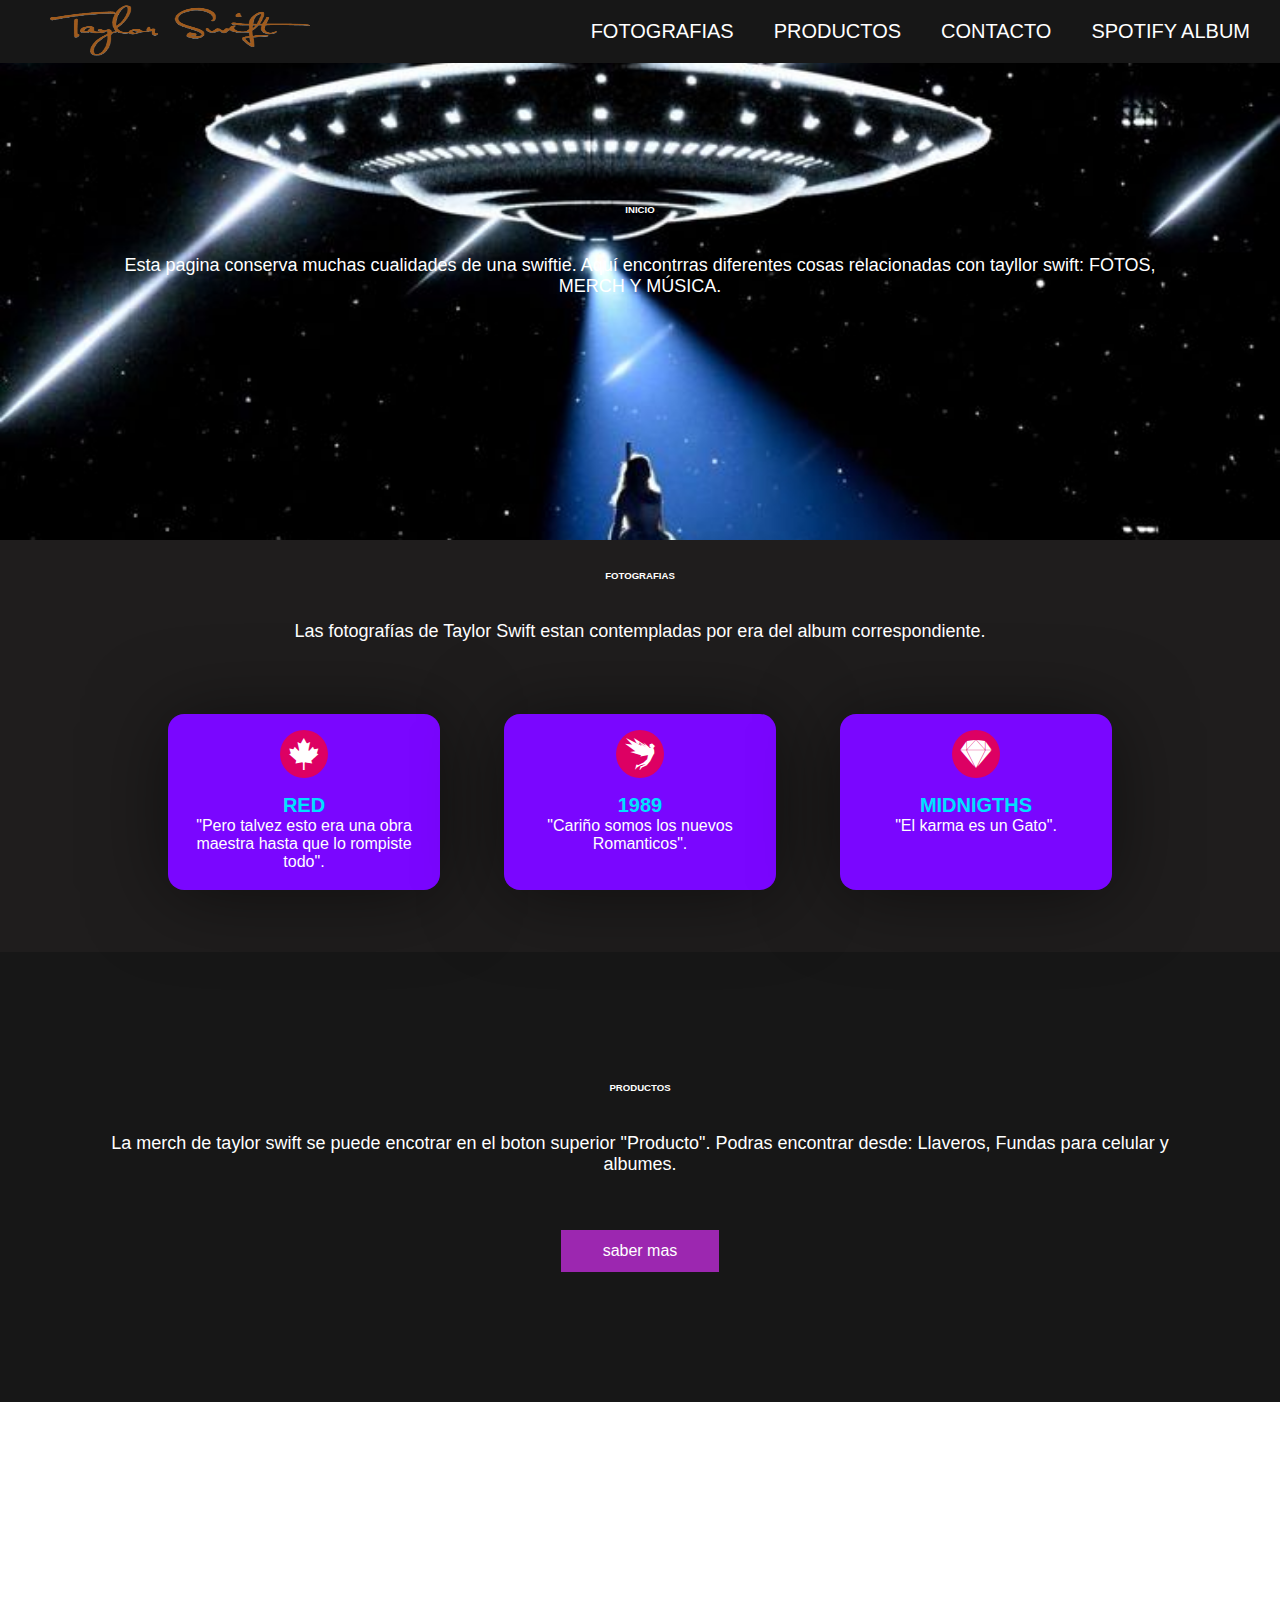
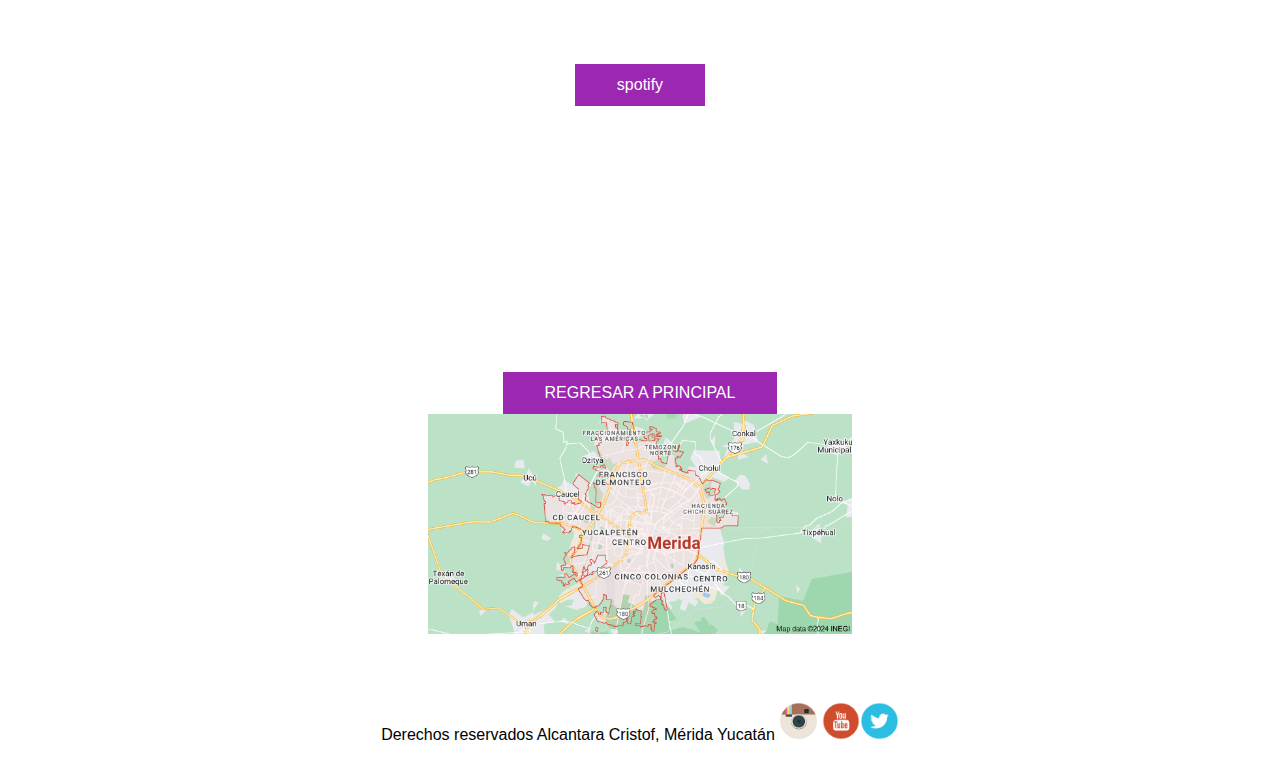
==== index.html @ 9a14e290 "Add files via upload" ====
<!DOCTYPE html>
<html lang="en">
<head>
    <meta charset="UTF-8">
    <meta name="viewport" content="width=device-width, initial-scale=1.0">
    <link rel="stylesheet" href="https://cdnjs.cloudflare.com/ajax/libs/font-awesome/5.15.1/css/all.min.css">
    <link rel="stylesheet" href="style.css">
    <title>pagina2p</title>
</head>
<body>
    

    <div class="head">
        <div class="logo">
            <img src="LOGOTS.png" width="300" height=" 60">
    </div>


<nav class="navbar">

<a href="carrousel.html">Fotografias</a>
<a href="MERCH.html">productos</a>
<a href="cancion1.html">contacto</a>
<a href="https://open.spotify.com/intl-es/artist/06HL4z0CvFAxyc27GXpf02?si=M9uQl_K8Q9uDxcOaZAPH7Q">spotify album</a>
</nav>
    </div>

    <header class="content header">
<h2 class="title">inicio</h2>
<p>

    Esta pagina conserva muchas cualidades de una swiftie. Aquí encontrras diferentes cosas relacionadas con tayllor swift: FOTOS, MERCH Y MÚSICA.
</p>


    </header>

    <section class="=content sau">

<h2 class="title">Fotografias</h2>
<p>
    Las fotografías de Taylor Swift estan contempladas por era del album correspondiente.
</p>
<div class="box-container">

<div class="box">
    <i class="fab fa-canadian-maple-leaf"></i>
    <h3>RED</h3>
    <p>"Pero talvez esto era una obra maestra hasta que lo rompiste todo".</p>
</div>
<div class="box">
    <i class="fab fa-studiovinari"></i>
    <h3>1989</h3>
    <p>"Cariño somos los nuevos Romanticos".</p>
</div>
<div class="box">
    <i class="fab fa-sketch"></i>
    <h3>MIDNIGTHS</h3>
    <p>"El karma es un Gato".</p>
</div>

</div>
    </section>

    <section class="content about">

        <h2 class="title">productos</h2>
        <p>La merch de taylor swift se puede encotrar en el boton superior "Producto". Podras encontrar desde: Llaveros, Fundas para celular y albumes.

        </p>
        <a href="MERCH.html" class="btn">saber mas</a>
    </section>

    <section>

        <section class="content price">
            <article class="container">
                <h2 class="title"precio></h2>
                <p>AQUI ENCONTRARAS SUS CANCIONES DE TAYLOR SWIFT

                </p>
                <a href="https://open.spotify.com/intl-es/artist/06HL4z0CvFAxyc27GXpf02?si=M9uQl_K8Q9uDxcOaZAPH7Q" class="btn">spotify</a>
            </article>
    </section>
    <section class="content contact">
        
    </p>
    <a href="index.html" class="btn"> REGRESAR A PRINCIPAL</a>
    </center>

        <figure class="map"><img src="mapa.png"  height="220px" width="100%" alt="mapa">
        </figure>
        </section>
        <td><tr>
            <aside>
        
        <tr><td colspan="7" bgcolor="#b5e9f6 "><footer><center>Derechos reservados Alcantara Cristof, M&eacute;rida Yucat&aacute;n  <img src="instagram.png" width="3%" height="3%"> <img src="youtube.png" width="3%" height="3%"><img src="twitter.png" width="3%" height="3%"> </p>
        </td>
        
        </center>
</body>
</html>
---- style.css ----
*{
margin: 0;
padding: 0;
border: 0;
font-size: 100%;
vertical-align: baseline;

}

body{
    text-align: center;
    font-family: sans-serif;
}

.header{
    display: flex;
    justify-content: center;
    align-items: center;

}

.head{
    display: flex;
    align-items: center;
    justify-content: space-between;
    height: 63px;
    background: #171717;
    position: fixed;
    width: 100%;
    z-index: 100;
}

.navbar {
    display: flex;
    margin-right: 10px;
}
.logo{
    margin-left: 30px;
}

.logo a {

    text-decoration: none;
    color: #fff;
    text-transform: uppercase;
    font-size: 20px;
}
.navbar a{
    display: block;
    padding: 23px 20px;
    color: #fff;
    text-decoration: none;
    text-transform: uppercase;
    font-size: 20px;
}
.navbar a:hover{
    background: #3f3f3f;
}
.header {
    display: flex;
    justify-content: center;
    align-items: center;
}
.header {
    height: 60vh !important;
    background: url(fondo.jpeg) no-repeat center;
    background-size: cover;

}

.title {
    margin-bottom: 40px;
    font-size: 60%;
    font-weight: 600;
    text-transform: uppercase;
    color: #fff;
}
p{
    margin-bottom: 40px;
    font-size: 18px;
    color: #fff;
    padding: 0 100px;

}

.btn {
    display: inline-block;
    margin-top: 15px;
    padding: 10px 40px;
    border: 2px solid #9c27b0;
    color: #fff;
    text-decoration: none;
    background: #9c27b0;
}
.btn:hover {
    background: none;
}

.btn-home {
    display: flex;
}

.btn-home a {
    margin: 0 10px;
}
.content {
    height: 50vh;
    display: flex;
    flex-direction: column;
    justify-content: center;
    align-items: center;
}
.sau {
    padding: 30px;
    background: #1f1d1d;
}
.box-container {
    display: flex;
    justify-content: center;
    flex-wrap: wrap;
    text-align: center;
}

.box-container .box {
    height: 11rem;
    width: 17rem;
    background: #7a06ff;
    text-align: center;
    border-radius:  1rem;
    box-shadow: 0 .3rem 5rem rgba(0, 0, 0, .5);
margin: 2rem;
}

.box-container .box i {
    height: 3rem;
    width: 3rem;
    line-height: 3rem;
    text-align: center;
    border-radius: 50%;
    color: #fff;
    background: #dd0063;
    font-size: 2rem;
    margin: 1rem 0;
}

.box-container .box h3 {
    font-size: 20px;
    color: #00e1ff;
}

.box-container .box p {
    padding: 0 15px;
    font-size: 16px;
}

.about {
    background: #171717;
}

.price {
    background: url(fondo2.jpg) no-repeat center;
background-attachment: fixed;
background-size: cover;
text-align: center;
}

.contacto {
padding-top: 20px;
background: #171717;
padding-top: 0;


}
@media  (max-width: 768px){
    
    .title {
        margin-bottom: 0;
        font-size: 40px;

    }
    .sau{
        height: 120vh;
    }

    .navbar {
        display: none;
    }
}
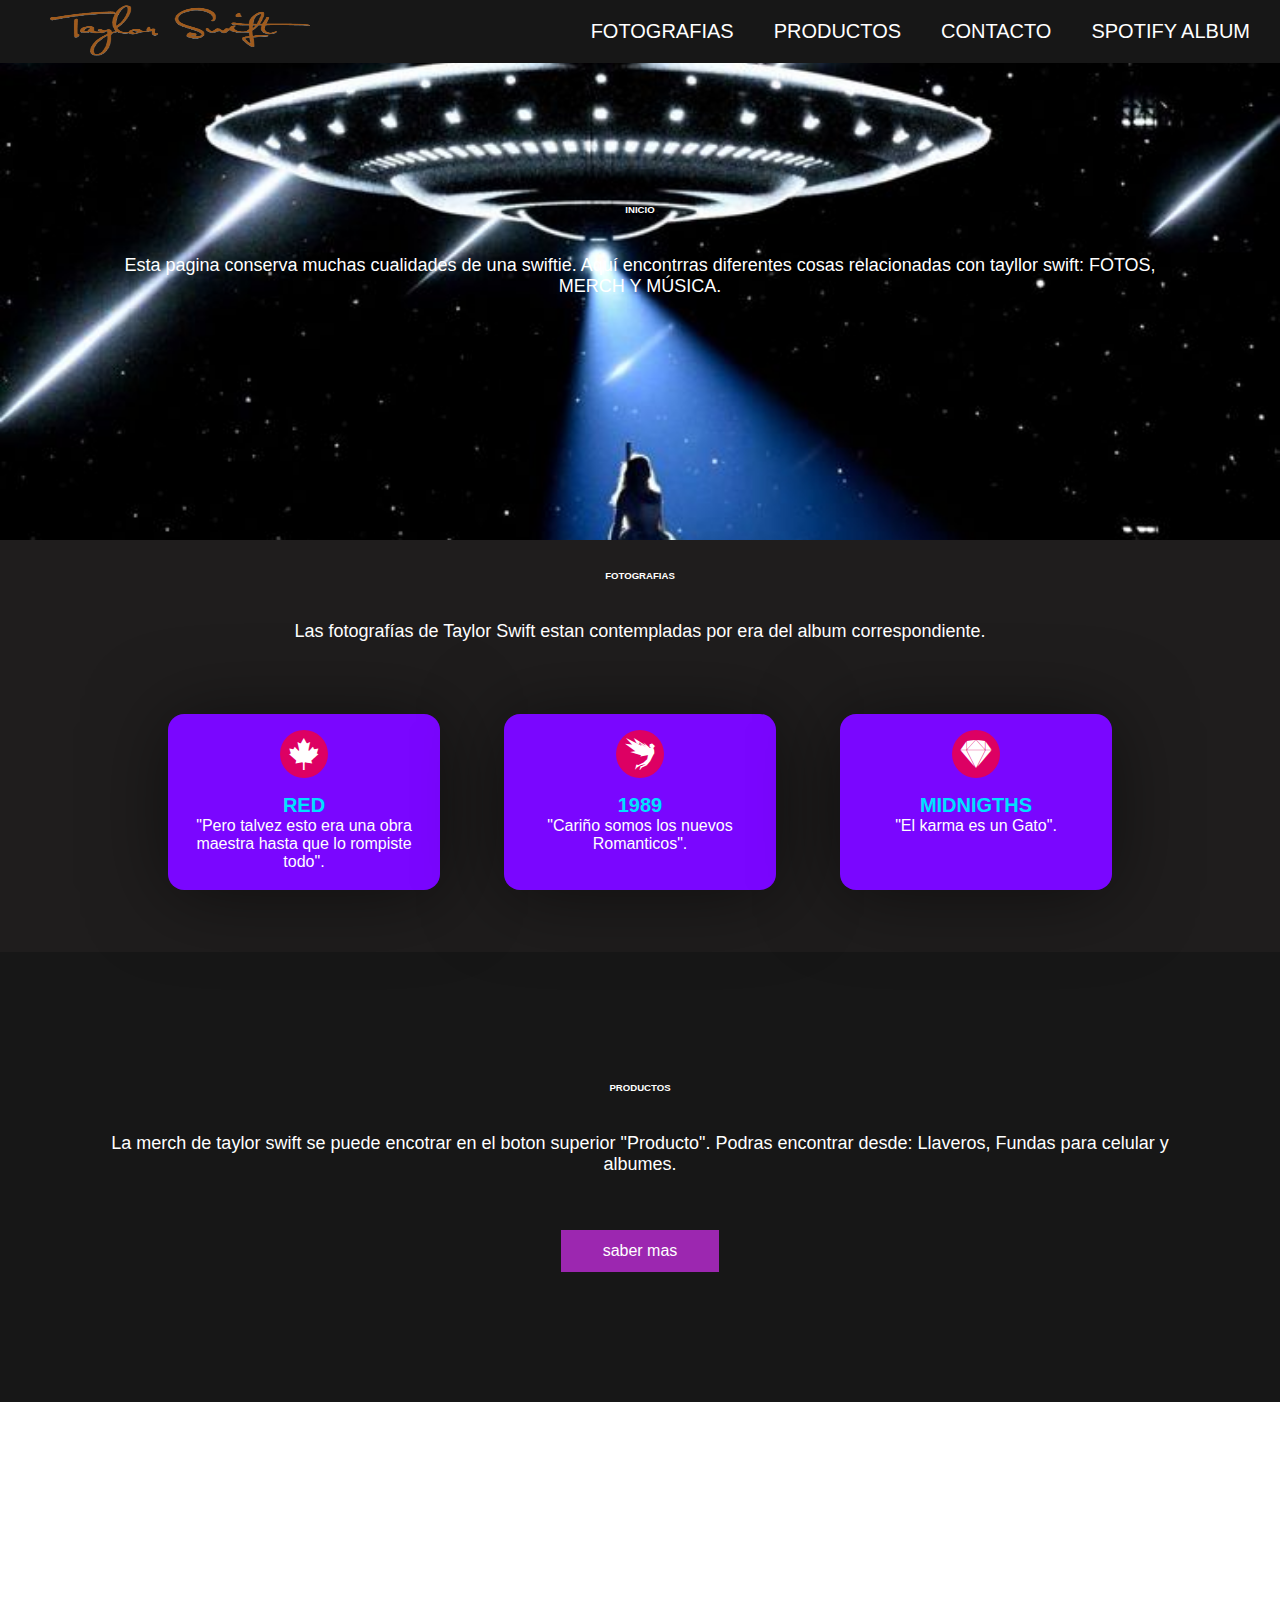
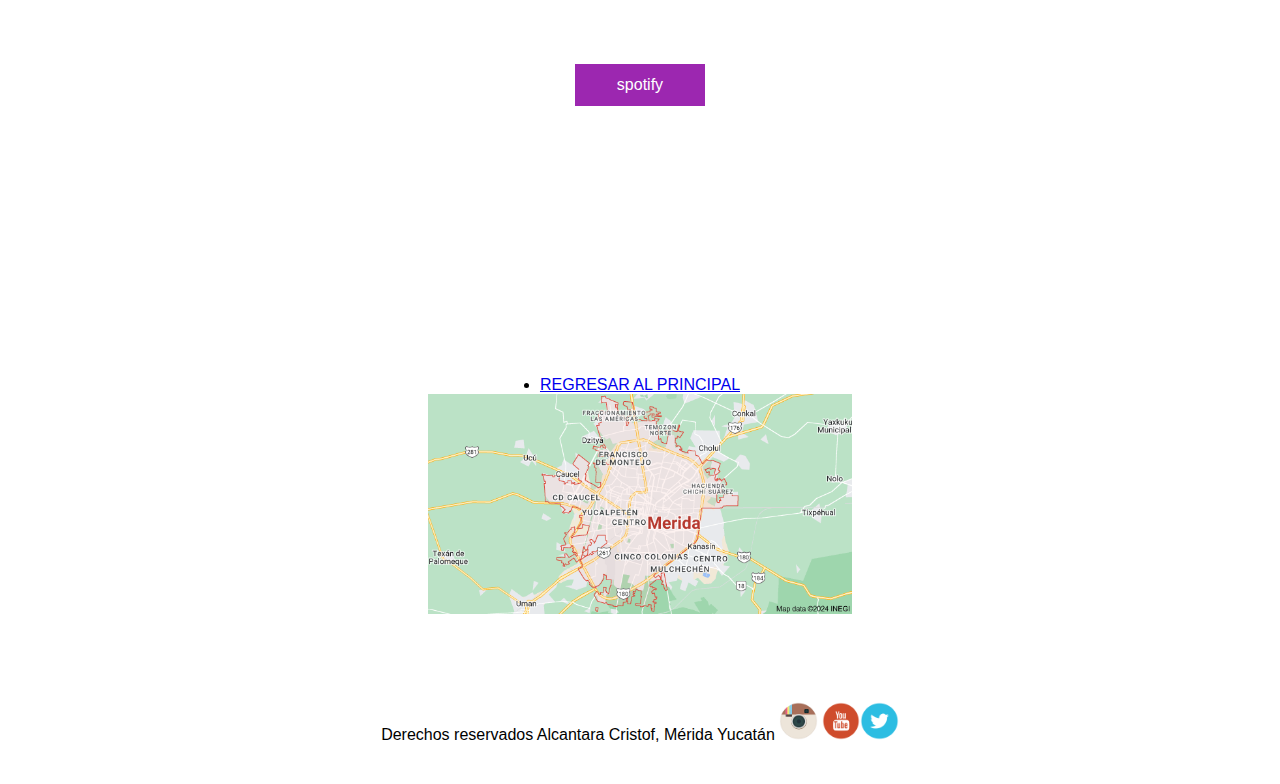
==== commit 6158334a: "Update index.html" ====
--- a/index.html
+++ b/index.html
@@ -85,7 +85,8 @@
     <section class="content contact">
         
     </p>
-    <a href="index.html" class="btn"> REGRESAR A PRINCIPAL</a>
+    <li><a href="https://cristofalcantarasolano.github.io/ALCANATARAPERSONAL/">REGRESAR AL PRINCIPAL</a></li>
+
     </center>
 
         <figure class="map"><img src="mapa.png"  height="220px" width="100%" alt="mapa">
@@ -99,4 +100,4 @@
         
         </center>
 </body>
-</html>+</html>
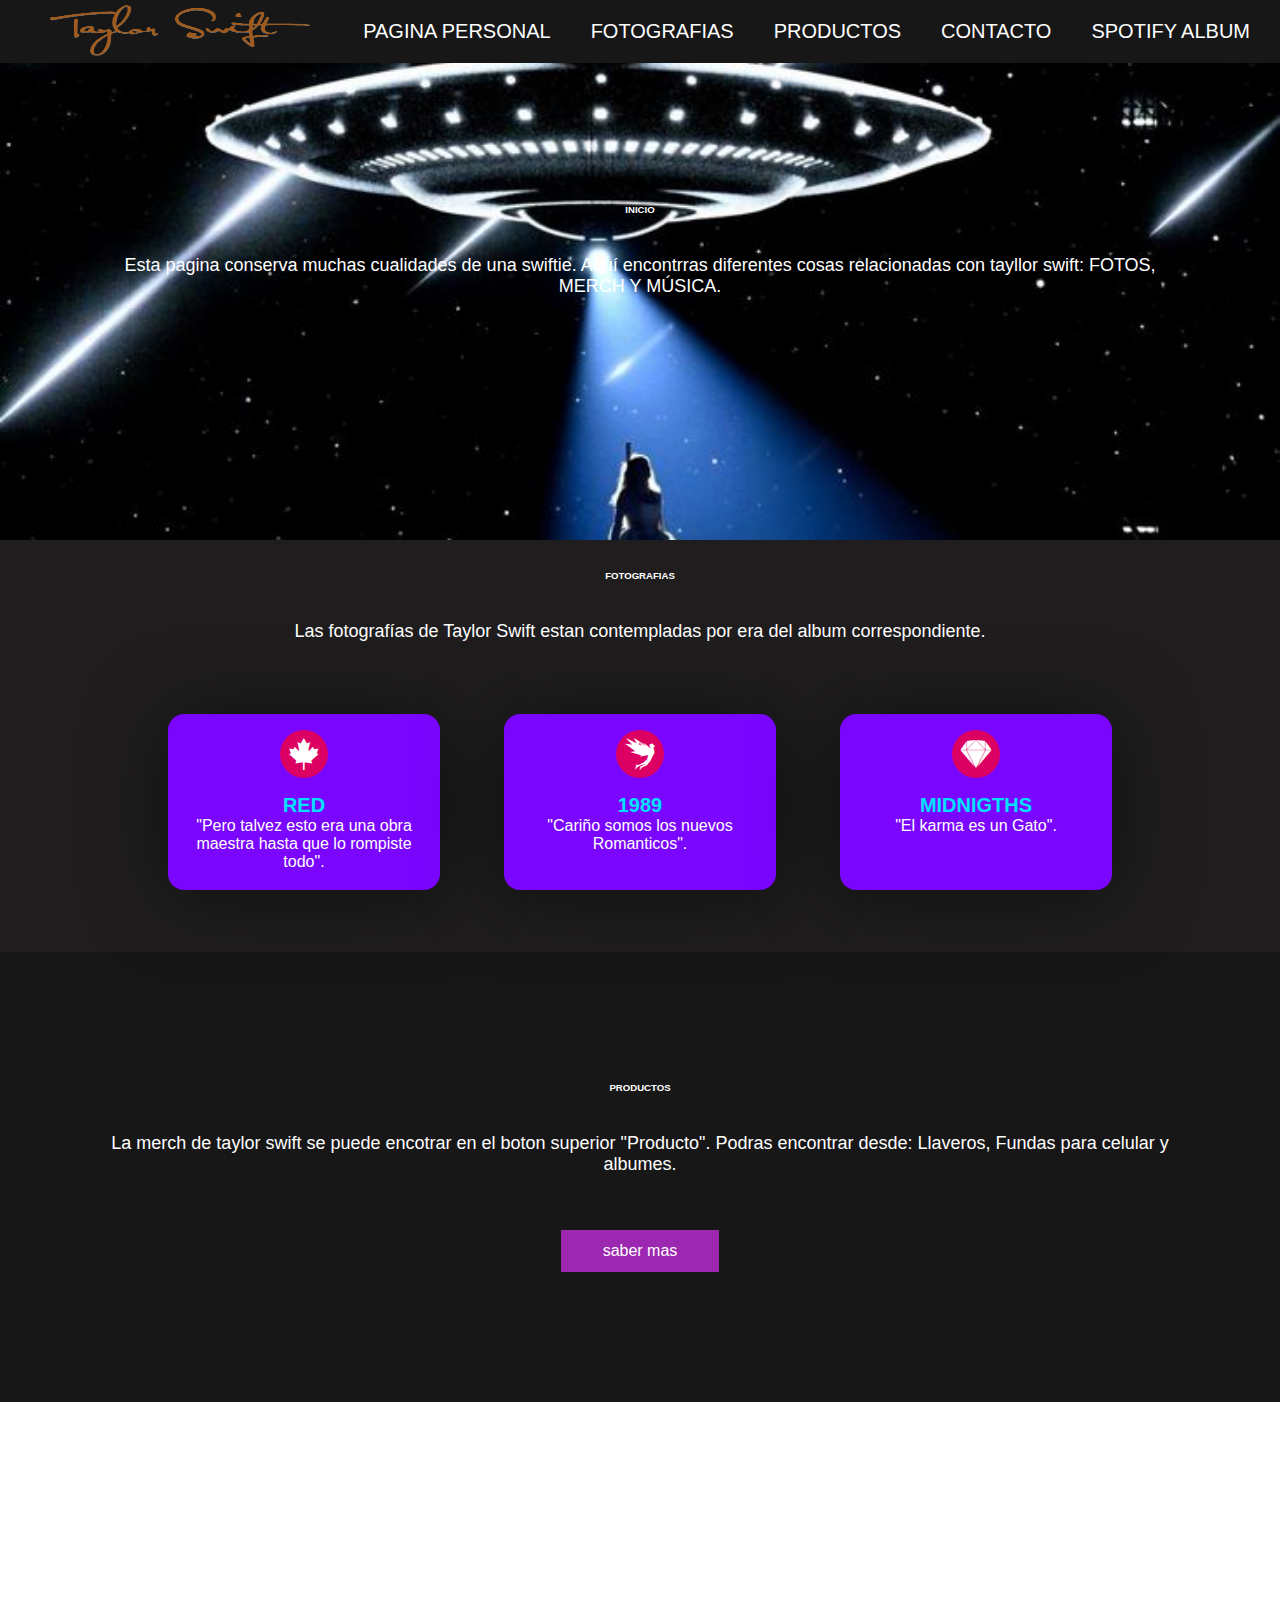
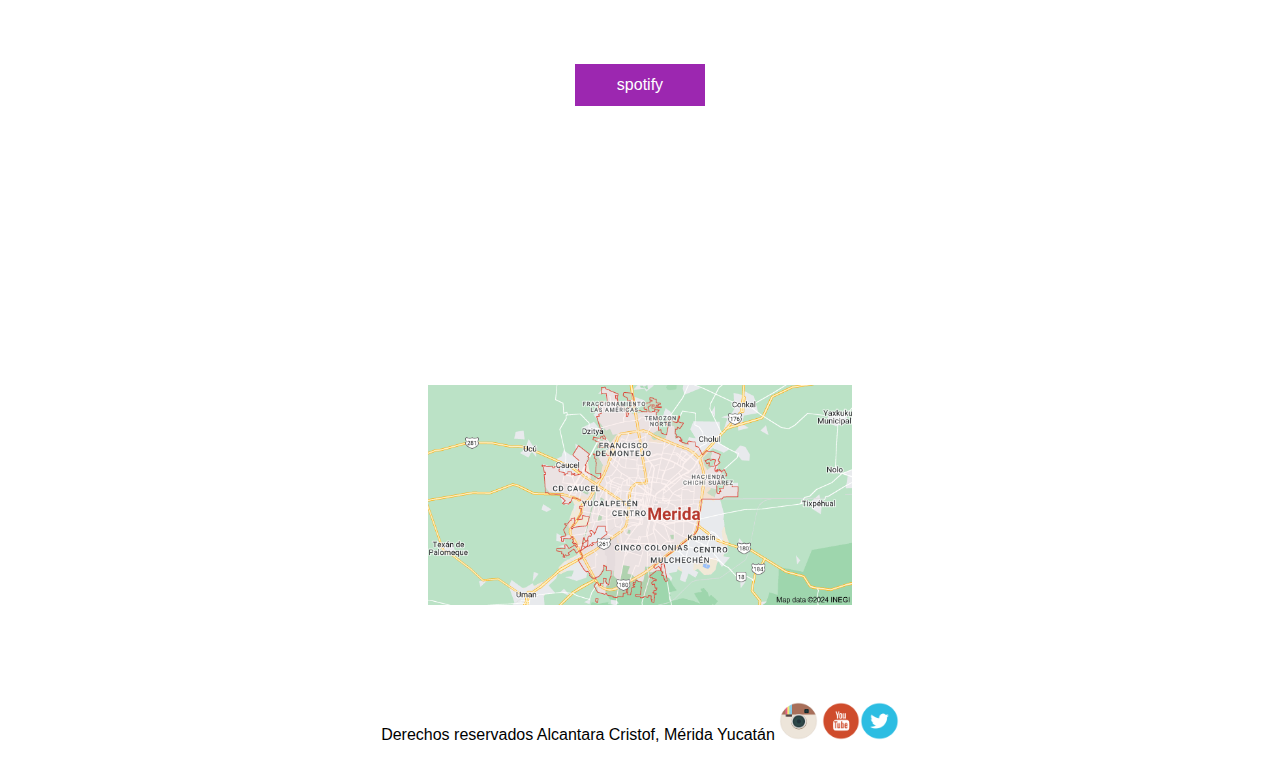
==== commit e171b100: "Update index.html" ====
--- a/index.html
+++ b/index.html
@@ -17,7 +17,7 @@
 
 
 <nav class="navbar">
-
+<a href="https://cristofalcantarasolano.github.io/ALCANATARAPERSONAL/">PAGINA PERSONAL</a>
 <a href="carrousel.html">Fotografias</a>
 <a href="MERCH.html">productos</a>
 <a href="cancion1.html">contacto</a>
@@ -85,7 +85,7 @@
     <section class="content contact">
         
     </p>
-    <li><a href="https://cristofalcantarasolano.github.io/ALCANATARAPERSONAL/">REGRESAR AL PRINCIPAL</a></li>
+   
 
     </center>
 
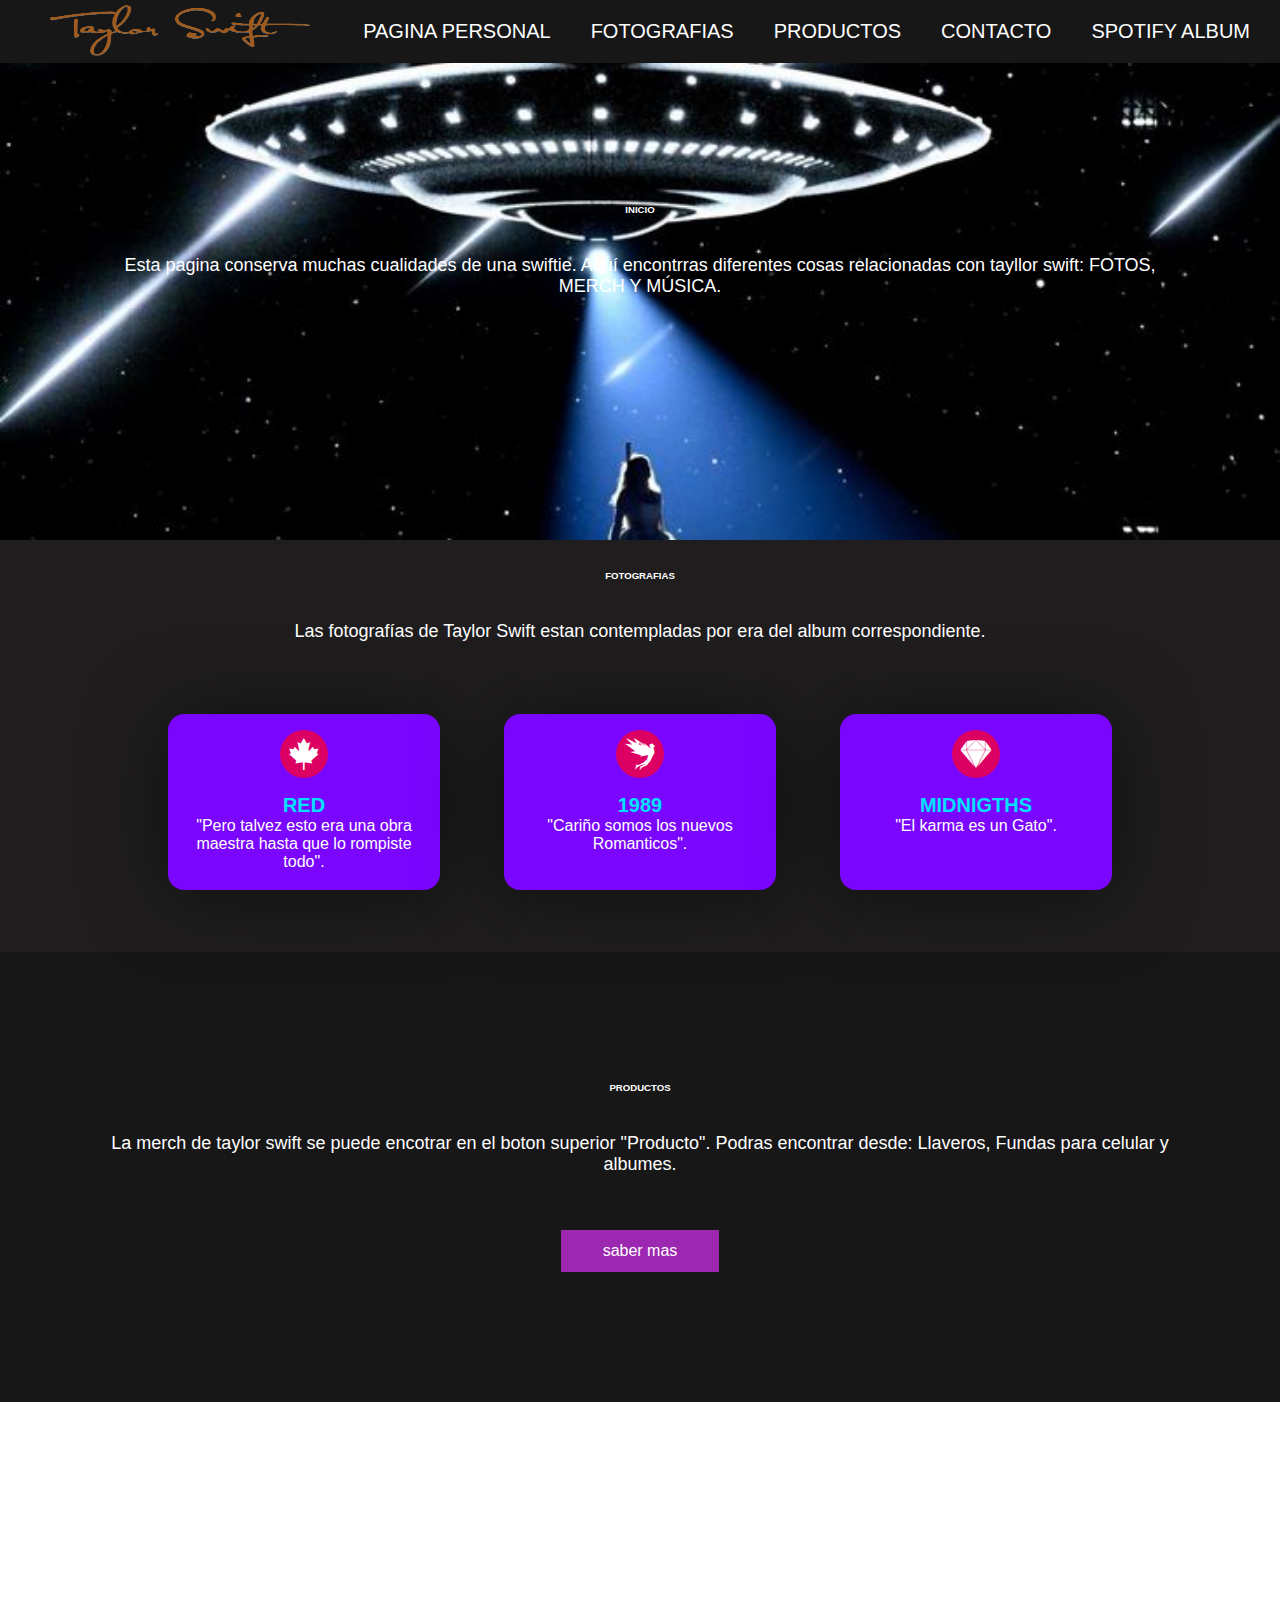
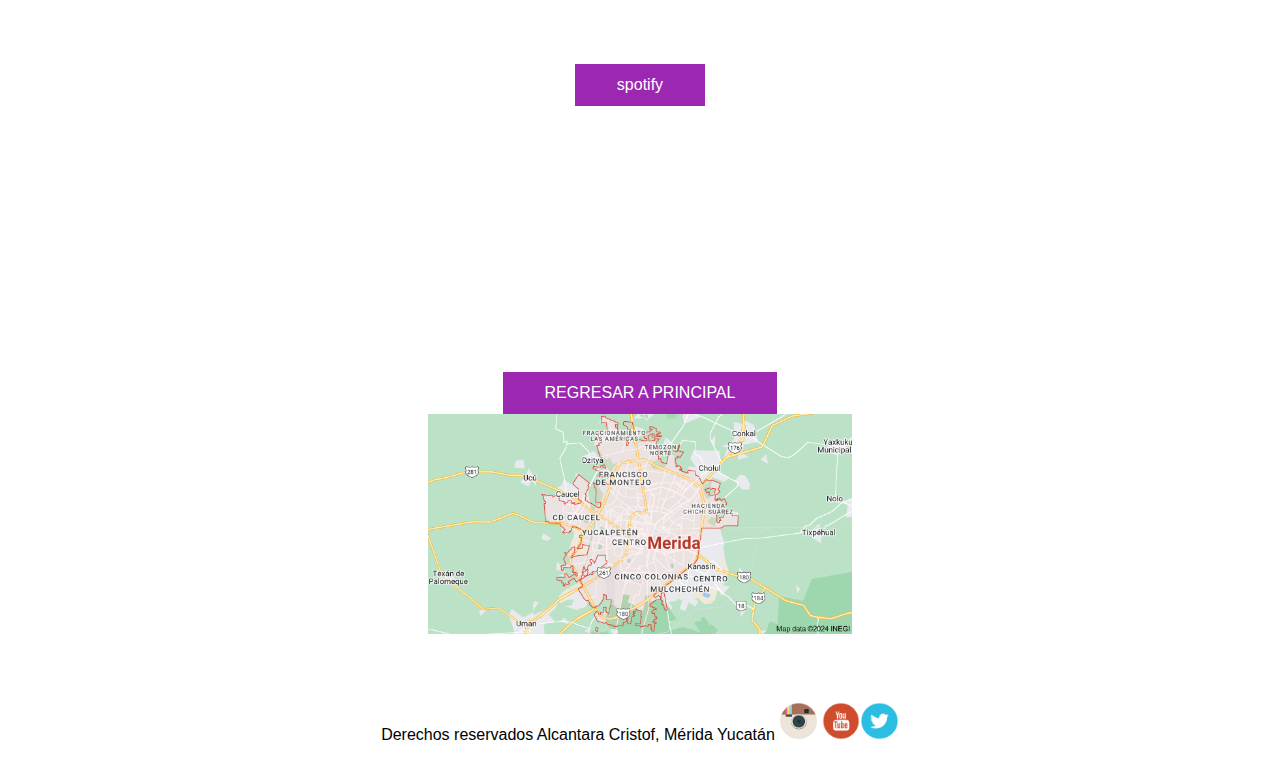
==== commit 4ed1efc6: "Add files via upload" ====
--- a/index.html
+++ b/index.html
@@ -17,7 +17,8 @@
 
 
 <nav class="navbar">
-<a href="https://cristofalcantarasolano.github.io/ALCANATARAPERSONAL/">PAGINA PERSONAL</a>
+
+    <a href="https://cristofalcantarasolano.github.io/ALCANATARAPERSONAL/">PAGINA PERSONAL</a>
 <a href="carrousel.html">Fotografias</a>
 <a href="MERCH.html">productos</a>
 <a href="cancion1.html">contacto</a>
@@ -85,8 +86,7 @@
     <section class="content contact">
         
     </p>
-   
-
+    <a href="https://cristofalcantarasolano.github.io/ALCANATARAPERSONAL/" class="btn"> REGRESAR A PRINCIPAL</a>
     </center>
 
         <figure class="map"><img src="mapa.png"  height="220px" width="100%" alt="mapa">
@@ -100,4 +100,4 @@
         
         </center>
 </body>
-</html>
+</html>